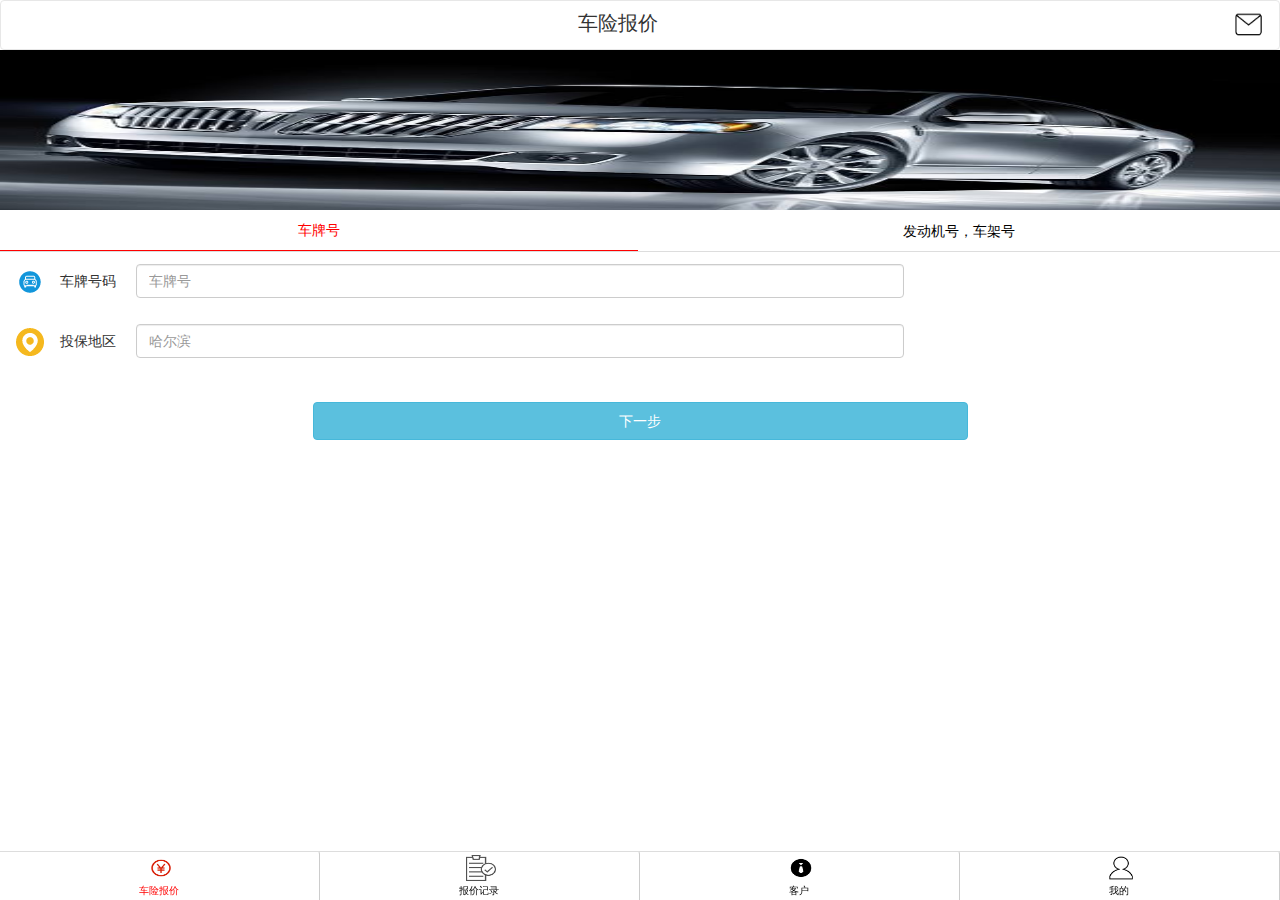
==== index.html @ 863a0381 "app的首页QAQ完成" ====
<!DOCTYPE html>
<html lang="en">
<head>
    <meta charset="UTF-8">
    <meta name="viewport" content="width=device-width, initial-scale=1.0">
    <meta http-equiv="X-UA-Compatible" content="ie=edge">
    <title>01首页</title>
    <link rel="stylesheet" href="js/bootstrap-3.3.7/css/bootstrap.min.css">
    <link rel="stylesheet" href="css/common.css">
    <link rel="stylesheet" href="css/01首页.css">
</head>
<body>
    <div class="container-fluid">
        <nav class="navbar navbar-default"><span> 车险报价</span><a href="01-消息列表.html"><img src="img/信息.png" alt="消息" class="icon"></a></nav>
        <div class="imgs">
            <img src="img/0bfc51e809297001396ba600b4a31914.jpg" alt="图片">
        </div>
        <div class="query">
                <ul id="myTab" class="nav nav-tabs text-center">
                        <li class="active">
                            <a href="#home" data-toggle="tab">车牌号</a>
                        </li>
                        <li>
                            <a href="#engine" data-toggle="tab">发动机号，车架号</a>
                        </li>
                    </ul>
                    <div id="myTabContent" class="tab-content">
                        <div class="tab-pane fade in active form-group" id="home">
                            <span><img src="img/汽车.png" alt=""/>车牌号码<input type="text" class="form-control" placeholder="车牌号"/></span>
                            <br/>
                            <span><img src="img/地区.png" alt=""/>投保地区<input type="text" class="form-control" placeholder="哈尔滨"/></span>

                        </div>
                        <div class="tab-pane fade form-group" id="engine">
                            <span><img src="img/发动机号.png" alt=""/>发动机号<input type="text" class="form-control" placeholder="发动机号"/></span>
                            <br/>
                            <span><img src="img/车架号.png" alt=""/>车架号&nbsp;&nbsp;&nbsp;<input type="text" class="form-control" placeholder="车架号"/></span>
                            <br/>
                            <span><img src="img/地区.png" alt=""/>投保地区<input type="text" class="form-control" placeholder="哈尔滨"/></span>
                        </div>
                    </div>
        </div>
        <div id="area" class="row">
            <button type="button" class="btn btn-info btn-md col-xs-6 col-xs-offset-3">下一步</button>
        </div>
        <div id="footer" class="navbar-fixed-bottom row">
                <nav class="navbar navbar-brand navbar-fixed-bottom">
                    <ul class="nav-tabs">
                        <li class="col-xs-3 btn btn-sm "><a href="index.html">
                            <img src="img/other/1.png" alt="" class="icon nav"/><br/>
                            <span class="default">车险报价</span></a>
                        </li>
                        <li class="col-xs-3 btn btn-sm"><a href="record.html">
                            <img src="img/2.png" alt="" class="icon nav"/><br/>
                            <span>报价记录</span></a></li>
                        <li class="col-xs-3 btn btn-sm"><a href="customer.html">
                            <img src="img/3.png" alt="" class="icon nav"/><br/>
                            <span>客户</span></a></li>
                        <li class="col-xs-3 btn btn-sm"><a href="my.html">
                            <img src="img/4.png" alt="" class="icon nav"/><br/>
                            <span>我的</span></a></li>
                    </ul>
                </nav>
        </div>
    </div>
<script src="js/jquery-1.9.1.min.js"></script>
<script src="js/bootstrap-3.3.7/js/bootstrap.min.js"></script>
<script src="js/index.js"></script>
</body>
</html>
---- css/common.css ----
*{
    margin: 0;
    padding: 0;
}
html,body{
    overflow: hidden;
    width: 100%;
    height:100%;
}
body {
    padding-bottom: 70px;
}
.container-fluid{
    margin: 0;
    padding: 0;
}
.navbar-default{
    width: 100%;
    height: 4.5rem;
    line-height: 4.5rem;
    text-align: center;
    background-color: #ffffff;
    /* position: absolute; */
    top: 0;
    left: 0;
    z-index: 99;
    font-size: 20px;
    margin-bottom: 0;
}
.icon{
    width: 30px;
    height: 26px;
}
li{
    list-style: none;
}
input{
    border-style: none;
}
.nav-tabs>li.active>a, .nav-tabs>li.active>a:focus, .nav-tabs>li.active>a:hover{
    border: none;
    color: #dddddd;
}
a {
    color: black;
    text-decoration: none;
}
---- css/01首页.css ----
.navbar-default a{
    float: right;
    padding-right: 15px; 
}
.imgs img{
    width: 100%;
    height: 16rem;
}
/**/
#myTab li{
    width: 50%;
}
#myTab .active{
    color: red;
}
#myTabContent img{
    margin: 1em 1em;
}
.form-control{
    display: inline;
    width: 60%;
    margin-left: 20px;
}
/**/
#area .btn{
    margin-top: 15px;
    padding: 8px 12px;
}
.nav-tabs>li.active>a, .nav-tabs>li.active>a:focus, .nav-tabs>li.active>a:hover{
    border-bottom: 1px solid red;
    color: red;
}

/**/
.navbar-brand{
    padding: 0;
}
.navbar-brand li{
    border-right: 1px solid #cccccc;

}
#footer li a{
    font-size: 10px;
    color: black;
}
.btn-group-sm>.btn, .btn-sm{
    padding: 3px 10px;
}
.default{
    color: red;
}
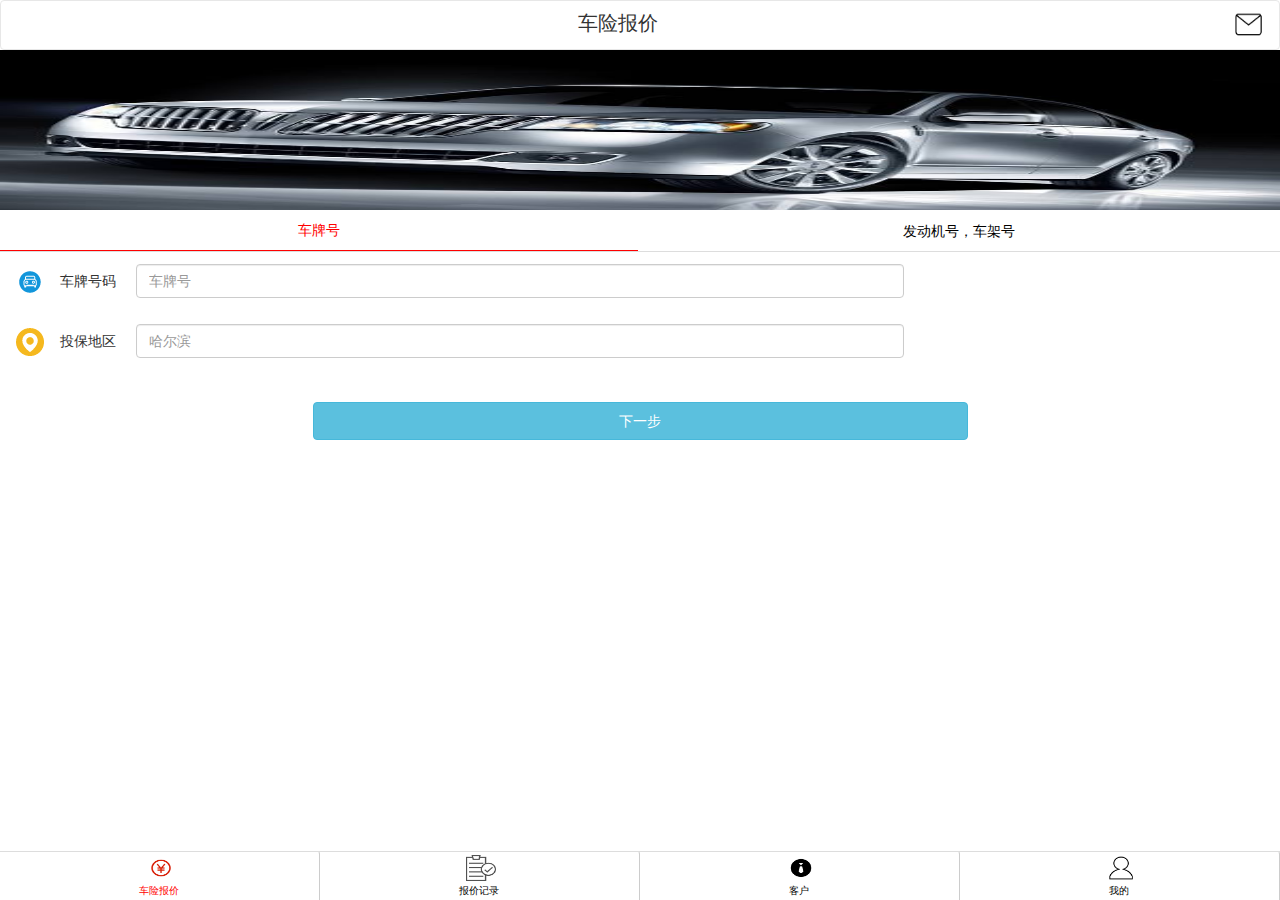
==== commit 1dcd8879: "app的customer页面完成QAQ" ====
--- a/index.html
+++ b/index.html
@@ -16,29 +16,29 @@
             <img src="img/0bfc51e809297001396ba600b4a31914.jpg" alt="图片">
         </div>
         <div class="query">
-                <ul id="myTab" class="nav nav-tabs text-center">
-                        <li class="active">
-                            <a href="#home" data-toggle="tab">车牌号</a>
-                        </li>
-                        <li>
-                            <a href="#engine" data-toggle="tab">发动机号，车架号</a>
-                        </li>
-                    </ul>
-                    <div id="myTabContent" class="tab-content">
-                        <div class="tab-pane fade in active form-group" id="home">
-                            <span><img src="img/汽车.png" alt=""/>车牌号码<input type="text" class="form-control" placeholder="车牌号"/></span>
-                            <br/>
-                            <span><img src="img/地区.png" alt=""/>投保地区<input type="text" class="form-control" placeholder="哈尔滨"/></span>
+            <ul id="myTab" class="nav nav-tabs text-center">
+                    <li class="active">
+                        <a href="#home" data-toggle="tab">车牌号</a>
+                    </li>
+                    <li>
+                        <a href="#engine" data-toggle="tab">发动机号，车架号</a>
+                    </li>
+            </ul>
+            <div id="myTabContent" class="tab-content">
+                <div class="tab-pane fade in active form-group" id="home">
+                    <span><img src="img/汽车.png" alt=""/>车牌号码<input type="text" class="form-control" placeholder="车牌号"/></span>
+                    <br/>
+                    <span><img src="img/地区.png" alt=""/>投保地区<input type="text" class="form-control" placeholder="哈尔滨"/></span>
 
-                        </div>
-                        <div class="tab-pane fade form-group" id="engine">
-                            <span><img src="img/发动机号.png" alt=""/>发动机号<input type="text" class="form-control" placeholder="发动机号"/></span>
-                            <br/>
-                            <span><img src="img/车架号.png" alt=""/>车架号&nbsp;&nbsp;&nbsp;<input type="text" class="form-control" placeholder="车架号"/></span>
-                            <br/>
-                            <span><img src="img/地区.png" alt=""/>投保地区<input type="text" class="form-control" placeholder="哈尔滨"/></span>
-                        </div>
-                    </div>
+                </div>
+                <div class="tab-pane fade form-group" id="engine">
+                    <span><img src="img/发动机号.png" alt=""/>发动机号<input type="text" class="form-control" placeholder="发动机号"/></span>
+                    <br/>
+                    <span><img src="img/车架号.png" alt=""/>车架号&nbsp;&nbsp;&nbsp;<input type="text" class="form-control" placeholder="车架号"/></span>
+                    <br/>
+                    <span><img src="img/地区.png" alt=""/>投保地区<input type="text" class="form-control" placeholder="哈尔滨"/></span>
+                </div>
+            </div>
         </div>
         <div id="area" class="row">
             <button type="button" class="btn btn-info btn-md col-xs-6 col-xs-offset-3">下一步</button>
--- a/css/common.css
+++ b/css/common.css
@@ -44,4 +44,27 @@
 a {
     color: black;
     text-decoration: none;
+}
+
+/*footer*/
+.navbar-brand{
+    background: #ffffff;
+    padding: 0;
+}
+.navbar-brand li{
+    border-right: 1px solid #cccccc;
+
+}
+#footer li a{
+    font-size: 10px;
+    color: black;
+}
+.btn-group-sm>.btn, .btn-sm{
+    padding: 3px 10px;
+}
+.default{
+    color: red;
+}
+caption{
+    margin-left: 1em;
 }--- a/css/01首页.css
+++ b/css/01首页.css
@@ -31,21 +31,3 @@
     color: red;
 }
 
-/**/
-.navbar-brand{
-    padding: 0;
-}
-.navbar-brand li{
-    border-right: 1px solid #cccccc;
-
-}
-#footer li a{
-    font-size: 10px;
-    color: black;
-}
-.btn-group-sm>.btn, .btn-sm{
-    padding: 3px 10px;
-}
-.default{
-    color: red;
-}
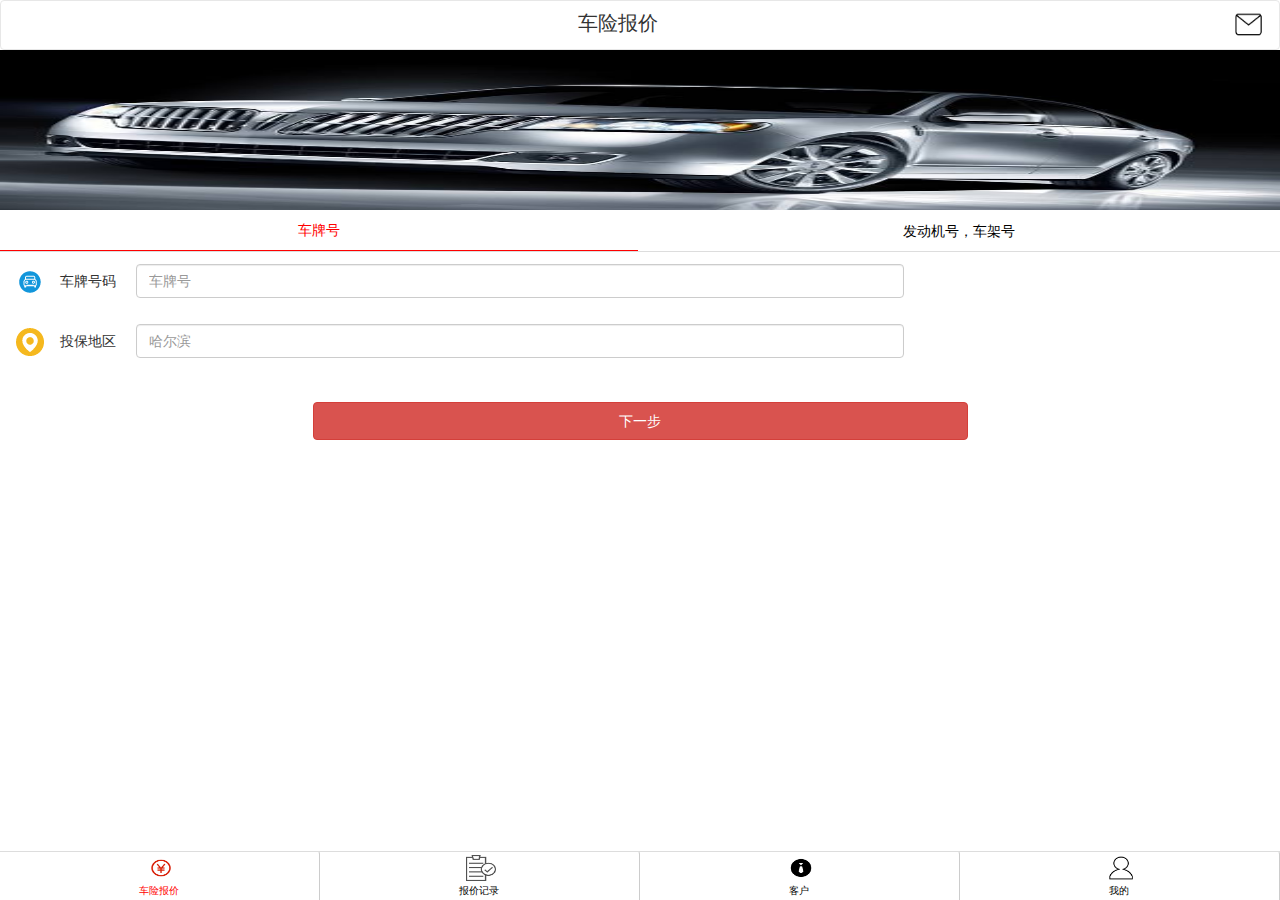
==== commit 10d7e859: "app的check界面完成" ====
--- a/index.html
+++ b/index.html
@@ -41,7 +41,7 @@
             </div>
         </div>
         <div id="area" class="row">
-            <button type="button" class="btn btn-info btn-md col-xs-6 col-xs-offset-3">下一步</button>
+            <a href="check.html"><button type="button" class="btn btn-danger btn-md col-xs-6 col-xs-offset-3">下一步</button></a>
         </div>
         <div id="footer" class="navbar-fixed-bottom row">
                 <nav class="navbar navbar-brand navbar-fixed-bottom">
--- a/css/common.css
+++ b/css/common.css
@@ -8,7 +8,7 @@
     height:100%;
 }
 body {
-    padding-bottom: 70px;
+    padding-bottom: 52px;
 }
 .container-fluid{
     margin: 0;
--- a/css/01首页.css
+++ b/css/01首页.css
@@ -9,9 +9,6 @@
 /**/
 #myTab li{
     width: 50%;
-}
-#myTab .active{
-    color: red;
 }
 #myTabContent img{
     margin: 1em 1em;
